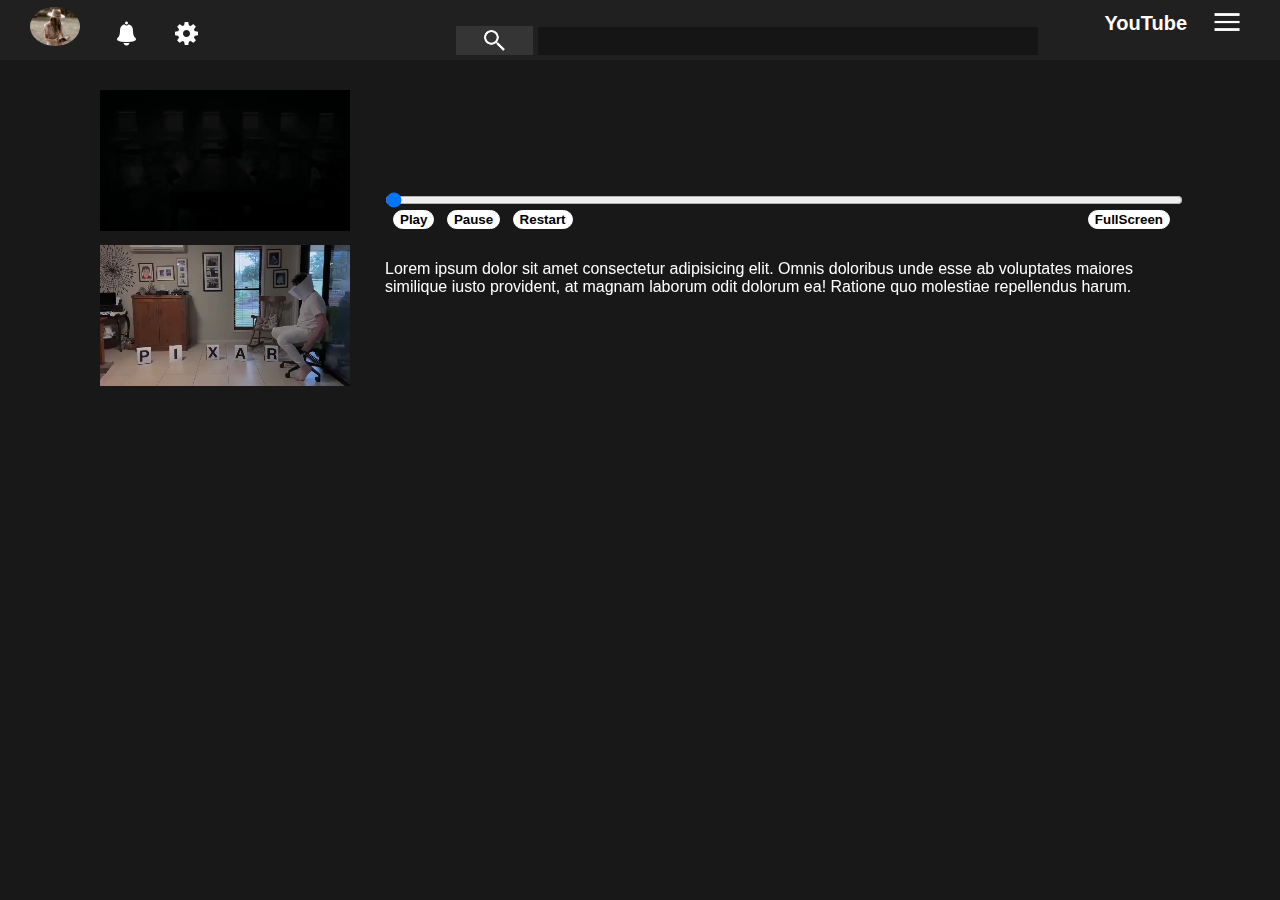
==== index.html @ 4744e1b0 "Add files via upload" ====
<!DOCTYPE html>
<html lang="en">
<head>
    <meta charset="UTF-8">
    <meta http-equiv="X-UA-Compatible" content="IE=edge">
    <meta name="viewport" content="width=device-width, initial-scale=1.0">
    <link rel="styleSheet" href="css/main.css">
    <title>YouTube</title>
</head>
<body>
    
    <div class="Container">
        <nav>
            <img width="30px" src="img/Menu_48px_2.png" style="float: right;margin-right: 38px;">
            <a>YouTube</a>
            <img class="imgAccount" width="50px" src="img/priscilla-du-preez-c2ldRce-6vM-unsplash.jpg" onclick="window.open('sign.html')">
            <img width="25px" src="img/Notification_50px.png">
            <img width="25px" src="img/Settings_50px_1.png">
            <img width="25px" src="img/Search_48px.png" class="imgSearch">
            <input type="search" class="search">
        </nav>
        <div class="videoplay">

            <div class="show">
                <video width="800" id="video" src="video/Video Inside A Library.mp4"></video>
                <p style="position: fixed;">Lorem ipsum dolor sit amet consectetur adipisicing elit. Omnis doloribus unde esse ab voluptates maiores <br>similique iusto provident, at magnam laborum odit dolorum ea! Ratione quo molestiae repellendus harum.</p>
            </div>
            <div class="controls">
                <input type="range" min="0" max="" value="0" class="range">
                <input type="button" value="Play">
                <input type="button" value="Pause">
                <input type="button" value="Restart">
                <input type="button" value="FullScreen" class="fullScreen">
            </div>
        </div>

        <div class="listVideo">
            <div class="show">                
                <video width="250" id="video2" src="video/Sherlock Intro Season 1.mp4" ></video>
            </div>
            <div class="show">
                <video width="250" id="video3" src="video/PiXAR.mp4"></video>
            </div>
            <div class="show">
                <video width="250" id="video4" src="video/Video Inside A Library.mp4"></video>
            </div>
        </div>
    </div>


    <script src="js/main.js"></script>

</body>
</html>
---- css/main.css ----
body{
    margin: 0;
    padding: 0;
    font-family: -apple-system, BlinkMacSystemFont, 'Segoe UI', Roboto, Oxygen, Ubuntu, Cantarell, 'Open Sans', 'Helvetica Neue', sans-serif;
    background-color: #181818;
    color: white;
}
nav{
    background-color: #202020;
    height: 60px;
}

nav a{
    color: white;
    font-size: 20px;
    font-weight: bold;
    float: right;
    margin-right: -5px;
    margin-top: 12px;
}

nav img{
    margin-left: 30px;
    margin-top: 7px !important;
}

nav .imgAccount{
    border-radius: 50%;
    margin-left: 30px;
    margin-top: 12px;
}

.videoplay{
    float: right;
    margin-right: 95px;
    margin-top: 30px;
}

.listVideo{
    margin-top: 30px;
    float: right;
    color: white;
}

.listVideo .show{
    margin-bottom: 10px;
    margin-right: 35px;
}

.range{
    display: block;
    width: 796px;
    height: 6px;
    transform: translate(0%, -50%);
    margin-left: 0 !important;
}

.controls{
    margin-top: -46px;
    position: absolute;
}

.fullScreen{
    float: right;
    margin-right: 15px;
}

.search{
    background-color: #151515;
    border: 1px solid #151515;
    color: white;
    font-size: 16px;
    width: 500px;
    height: 28px;
}

.imgSearch{
    display: inline-block;
    background-color: #353535;
    margin-left: 253px;
    padding: 2px 26px;
    margin-bottom: -9px;
}

.controls input{
    border: 1px solid #fff;
    border-radius: 40px;
    background-color: #fff;
    cursor: pointer;
    margin-left: 8px;
    font-weight: bold;
}

/* sign page */
form{
    background-color: #353535;
    display: inline-block;
    padding: 70px;
    margin-left: 50%;
    margin-left: 38%;
    margin-top: 10%;
}
form input{
    background-color: #181818;
    color: white;
    margin: 10px;
    height: 28px;
}
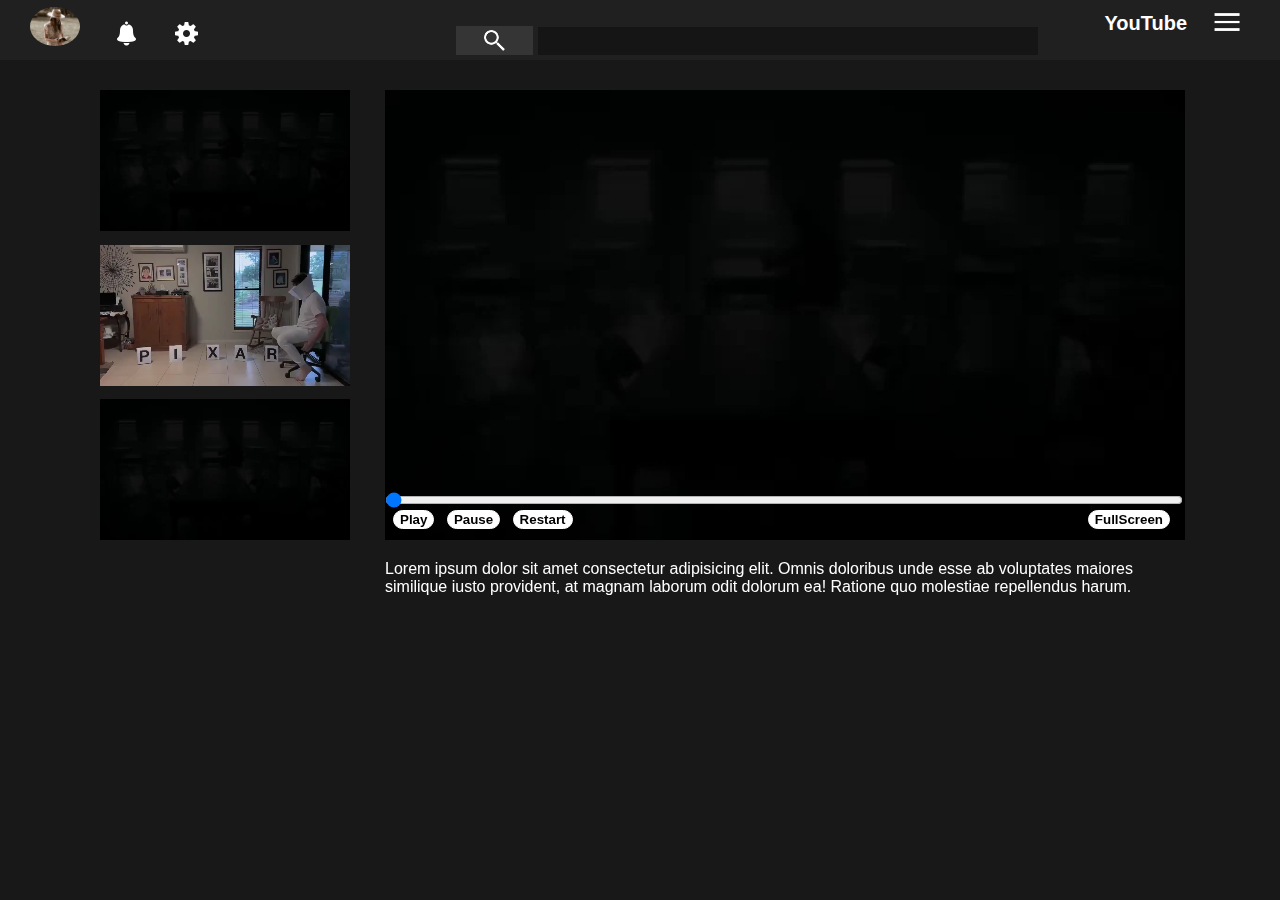
==== commit 8173bcc8: "Add files via upload" ====
--- a/index.html
+++ b/index.html
@@ -22,7 +22,7 @@
         <div class="videoplay">
 
             <div class="show">
-                <video width="800" id="video" src="video/Video Inside A Library.mp4"></video>
+                <video width="800" id="video" src="video/Sherlock Intro Season 1.mp4"></video>
                 <p style="position: fixed;">Lorem ipsum dolor sit amet consectetur adipisicing elit. Omnis doloribus unde esse ab voluptates maiores <br>similique iusto provident, at magnam laborum odit dolorum ea! Ratione quo molestiae repellendus harum.</p>
             </div>
             <div class="controls">
@@ -42,7 +42,7 @@
                 <video width="250" id="video3" src="video/PiXAR.mp4"></video>
             </div>
             <div class="show">
-                <video width="250" id="video4" src="video/Video Inside A Library.mp4"></video>
+                <video width="250" id="video4" src="video/Sherlock Intro Season 1.mp4"></video>
             </div>
         </div>
     </div>
